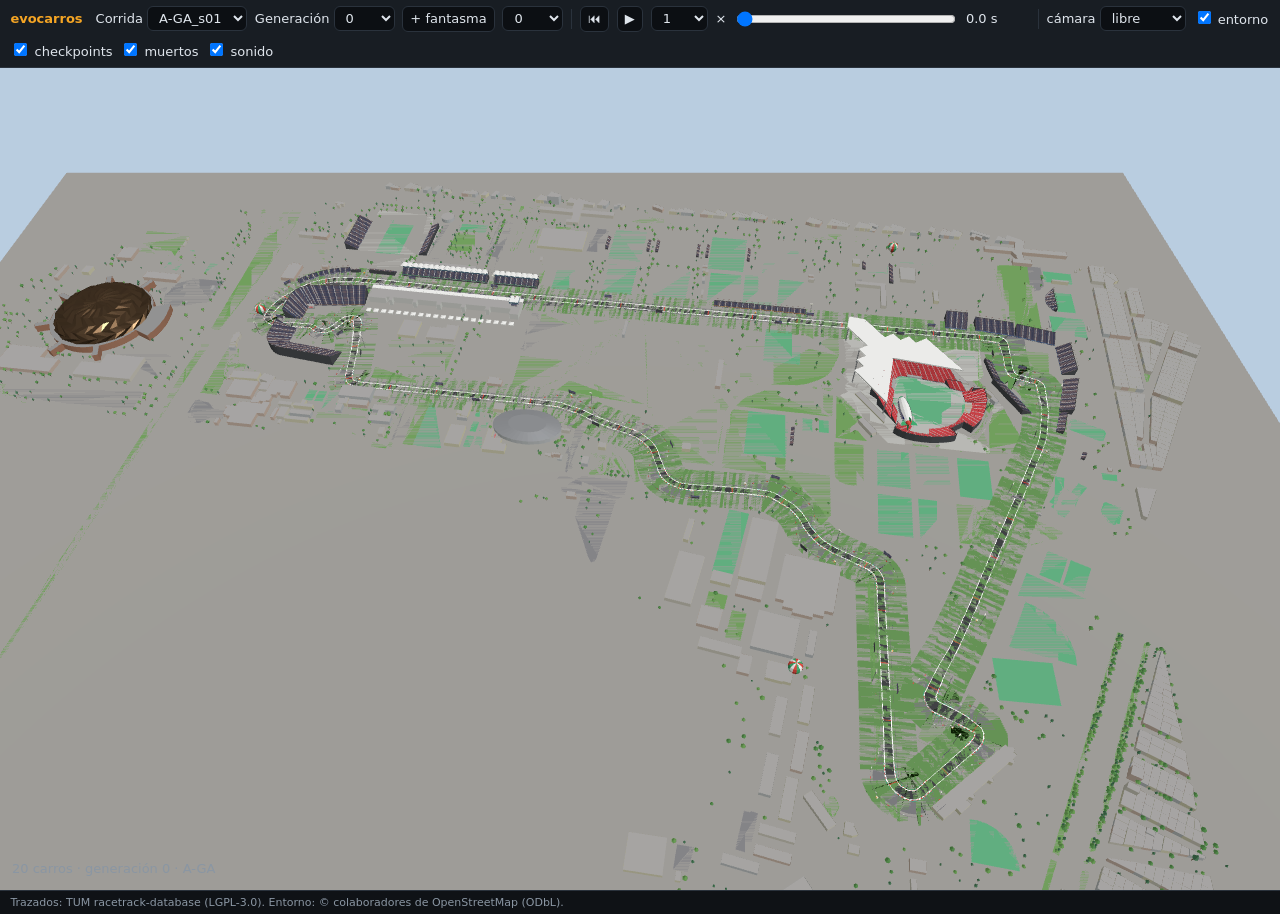
==== docs/index.html @ 7f5c823a "Publicación inicial: simulador, experimento y visor web Co-Authored-By: Claude Opus 5.5 <noreply@ant" ====
<!DOCTYPE html>
<html lang="es">
<head>
<meta charset="utf-8">
<title>evocarros · visor</title>
<meta name="viewport" content="width=device-width, initial-scale=1">
<link rel="stylesheet" href="estilo.css">
<script type="importmap">
{ "imports": {
  "three": "./vendor/three/build/three.module.js",
  "three/addons/": "./vendor/three/addons/"
} }
</script>
</head>
<body class="visor">
<header>
  <a href="./" class="marca">evocarros</a>
  <label>Corrida <select id="selCorrida"></select></label>
  <label>Generación <select id="selGen"></select></label>
  <button id="btnFantasma" title="Agrega el campeón de otra generación a la carrera">+ fantasma</button>
  <select id="selFantasma"></select>
  <span class="sep"></span>
  <button id="btnInicio" title="Volver al inicio de la carrera">⏮</button>
  <button id="btnPlay">▶</button>
  <select id="selVel"><option>0.5</option><option selected>1</option><option>2</option><option>4</option><option>8</option></select>×
  <input id="tiempo" type="range" min="0" max="1" step="0.001" value="0">
  <span id="reloj">0.0 s</span>
  <span class="sep"></span>
  <label>cámara <select id="selCamara"><option value="libre">libre</option><option value="seguir">seguir</option><option value="bordo">a bordo</option></select></label>
  <label><input type="checkbox" id="chkEntorno" checked> entorno</label>
  <label><input type="checkbox" id="chkCP" checked> checkpoints</label>
  <label><input type="checkbox" id="chkMuertos" checked> muertos</label>
  <label title="Sonido de choque cuando un carro toca un borde"><input type="checkbox" id="chkSonido" checked> sonido</label>
</header>
<main>
  <div id="lienzo"></div>
  <aside id="ficha" class="oculto">
    <button id="cerrarFicha" title="cerrar">×</button>
    <h2 id="fTitulo">Carro</h2>
    <table id="fDatos"></table>
    <h3>Sentidos</h3>
    <div id="fRayos"></div>
    <h3 id="fCerebroTitulo">Cerebro</h3>
    <div id="fCerebro"></div>
  </aside>
  <div id="aviso"></div>
</main>
<footer>Trazados: TUM racetrack-database (LGPL-3.0). Entorno: © colaboradores de OpenStreetMap (ODbL).</footer>
<script type="module" src="visor.js"></script>
</body>
</html>
---- docs/estilo.css ----
:root { --fondo: #0f1216; --panel: #181d23; --borde: #2a323c; --texto: #dfe5ec; --tenue: #8a96a3;
  --acento: #f5a524; --frio: #3fa7ff; --calido: #ff6a3d; }
* { box-sizing: border-box; }
html, body { margin: 0; height: 100%; background: var(--fondo); color: var(--texto);
  font: 13px/1.4 system-ui, "Segoe UI", sans-serif; }
header { display: flex; gap: .6rem; align-items: center; flex-wrap: wrap; padding: .45rem .8rem;
  background: var(--panel); border-bottom: 1px solid var(--borde); }
header .marca { font-weight: 700; color: var(--acento); text-decoration: none; margin-right: .4rem; }
header .sep { width: 1px; height: 20px; background: var(--borde); }
select, button, input { background: #0c0f13; color: var(--texto); border: 1px solid var(--borde);
  border-radius: 6px; padding: 3px 7px; font: inherit; }
button { cursor: pointer; }
button:hover { border-color: var(--acento); }
#tiempo { width: 220px; padding: 0; }
#reloj { font-variant-numeric: tabular-nums; min-width: 64px; }
body.visor main { position: relative; height: calc(100% - 78px); }
#lienzo { position: absolute; inset: 0; }
footer { font-size: 11px; color: var(--tenue); padding: 4px .8rem; border-top: 1px solid var(--borde); }
#ficha { position: absolute; top: 10px; right: 10px; width: 340px; max-height: calc(100% - 20px); overflow: auto;
  background: rgba(24, 29, 35, .94); border: 1px solid var(--borde); border-radius: 10px; padding: 10px 14px; }
#ficha.oculto { display: none; }
#ficha h2 { margin: 0 0 6px; font-size: 15px; }
#ficha h3 { margin: 12px 0 4px; font-size: 12px; color: var(--tenue); text-transform: uppercase; letter-spacing: .05em; }
#ficha table { width: 100%; border-collapse: collapse; font-variant-numeric: tabular-nums; }
#ficha td { padding: 1px 0; } #ficha td:first-child { color: var(--tenue); }
#cerrarFicha { position: absolute; top: 6px; right: 8px; border: none; font-size: 18px; background: none; }
.barra { display: flex; align-items: center; gap: 6px; margin: 2px 0; }
.barra span:first-child { width: 70px; color: var(--tenue); }
.barra .b { flex: 1; height: 8px; background: #0c0f13; border-radius: 4px; overflow: hidden; }
.barra .b i { display: block; height: 100%; background: var(--acento); }
pre.codigo { background: #0c0f13; border: 1px solid var(--borde); border-radius: 6px; padding: 6px; margin: 0;
  font-size: 11.5px; overflow-x: auto; }
pre.codigo .linea { display: block; padding: 0 4px; border-radius: 3px; }
pre.codigo .linea.activa { background: rgba(245, 165, 36, .28); }
#aviso { position: absolute; left: 12px; bottom: 12px; color: var(--tenue); }
/* panel */
body.panel { padding: 0 0 2rem; }
body.panel main { padding: 1rem 1.2rem; max-width: 1200px; }
.tarjetas { display: flex; gap: .8rem; flex-wrap: wrap; margin-bottom: 1rem; }
.tarjeta { background: var(--panel); border: 1px solid var(--borde); border-radius: 10px; padding: .6rem .9rem; min-width: 150px; }
.tarjeta b { display: block; font-size: 20px; font-variant-numeric: tabular-nums; }
.tarjeta.alerta { border-color: var(--calido); }
table.corridas { width: 100%; border-collapse: collapse; background: var(--panel); border-radius: 10px; overflow: hidden; }
table.corridas th, table.corridas td { padding: 6px 8px; border-bottom: 1px solid var(--borde); text-align: left;
  font-variant-numeric: tabular-nums; }
table.corridas th { color: var(--tenue); font-weight: 500; }
.estado { padding: 1px 8px; border-radius: 10px; background: #26303a; }
.estado.corriendo { background: #1d4d2c; } .estado.pausada { background: #5a4513; } .estado.detenida, .estado.terminada { background: #3a2a2a; }
canvas.grafica { background: var(--panel); border: 1px solid var(--borde); border-radius: 10px; width: 100%; height: 280px; margin-top: 1rem; }
.pestanas { display: flex; gap: 4px; margin-bottom: 6px; }
.pestanas button { flex: 1; padding: 3px 0; }
.pestanas button.activa { border-color: var(--acento); color: var(--acento); }
pre.codigo .linea { white-space: pre; }
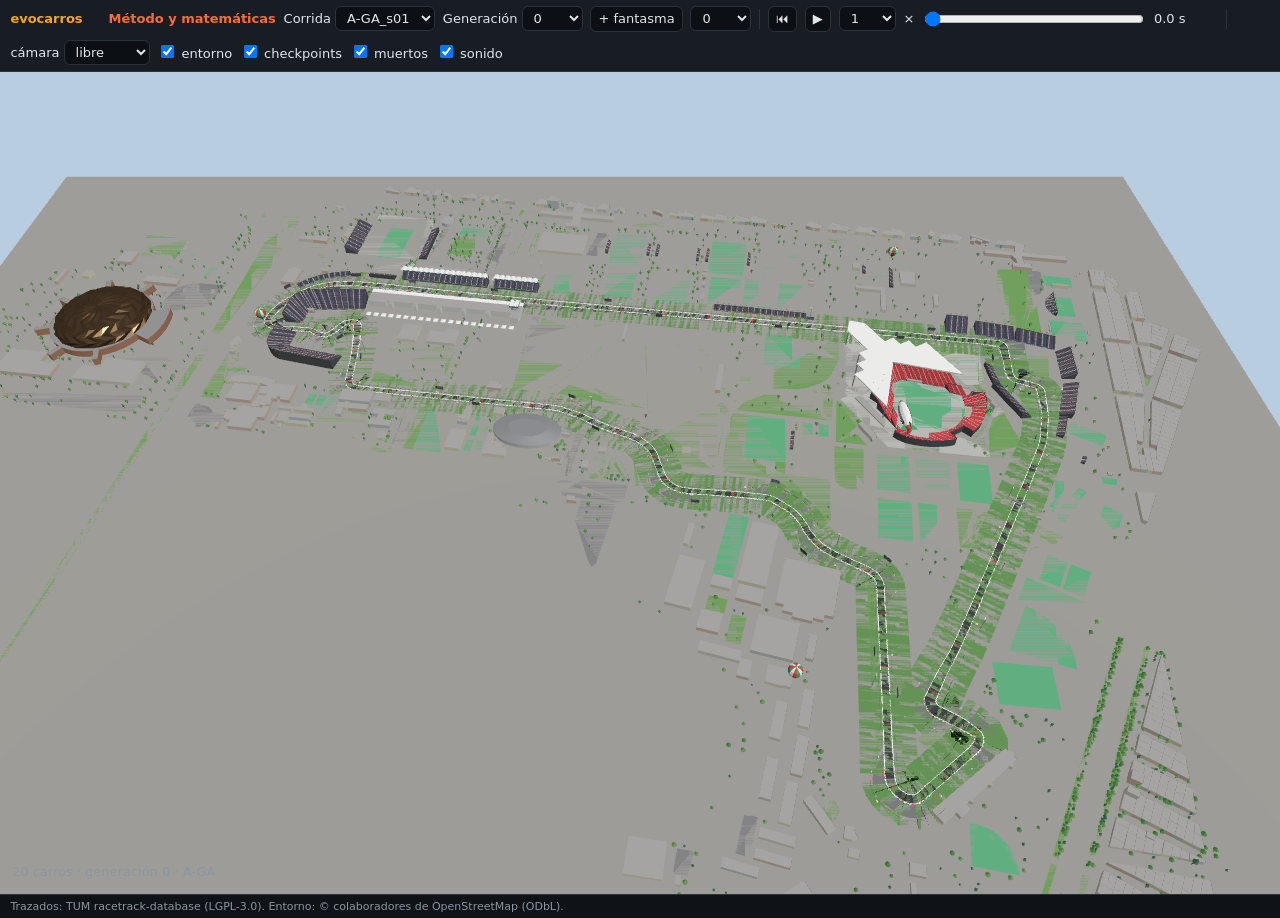
==== commit 48fd74e8: "Página de método y matemáticas Co-Authored-By: Claude Opus 5.5 <noreply@anthropic.com>  Claude-Sessi" ====
--- a/docs/index.html
+++ b/docs/index.html
@@ -14,7 +14,7 @@
 </head>
 <body class="visor">
 <header>
-  <a href="./" class="marca">evocarros</a>
+  <a href="./" class="marca">evocarros</a> <a href="metodo.html" style="color:#ff6b35;margin-left:1rem;text-decoration:none;font-weight:600">Método y matemáticas</a>
   <label>Corrida <select id="selCorrida"></select></label>
   <label>Generación <select id="selGen"></select></label>
   <button id="btnFantasma" title="Agrega el campeón de otra generación a la carrera">+ fantasma</button>
